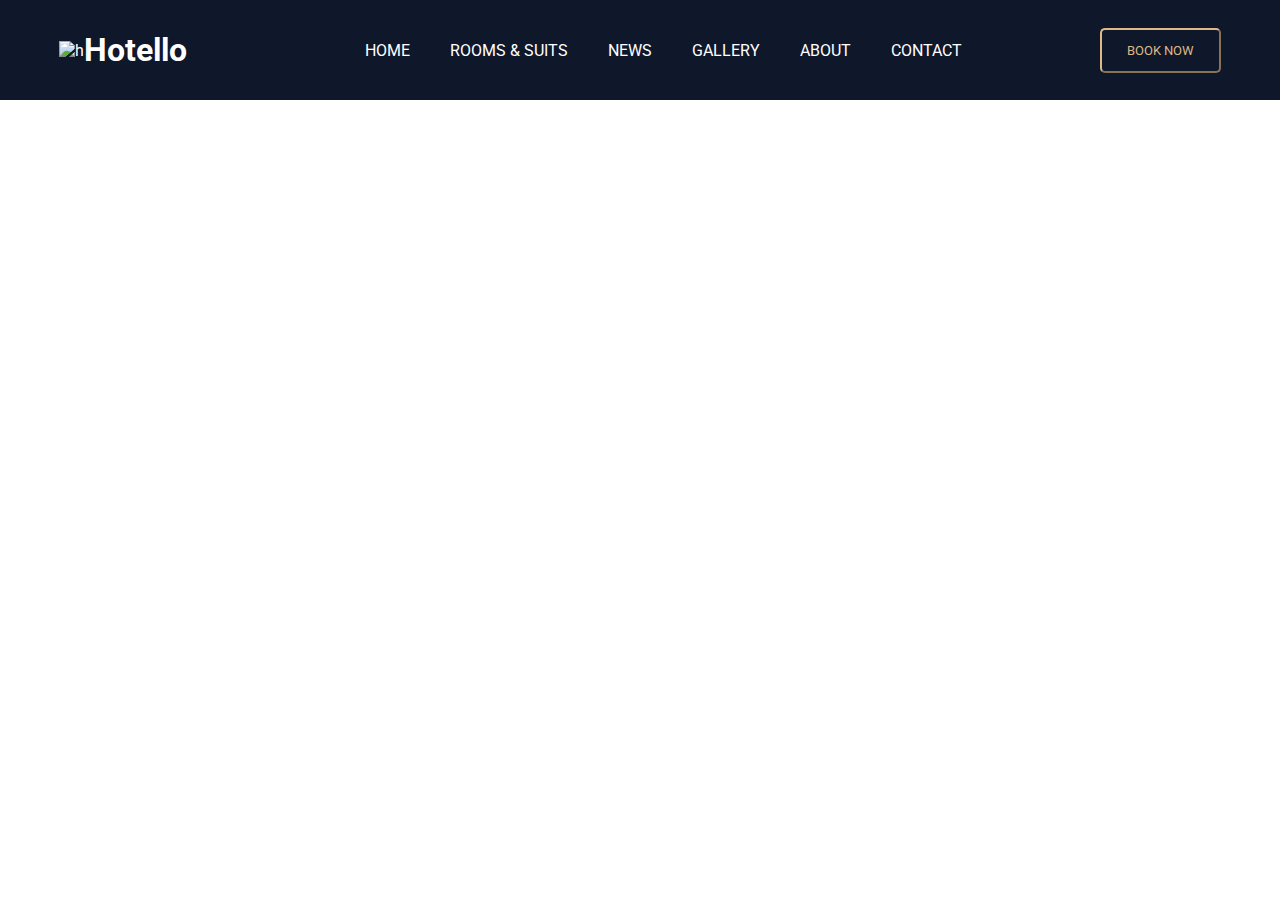
==== pages/news.html @ b0da773d "Home page was completed" ====
<!DOCTYPE html>
<html>

<head>
    <meta charset="utf-8">
    <meta name="viewport" content="width=device-width">
    <meta name="description" content="professional web design">
    <meta name="keywords" content="web design,professional web design">
    <meta name="author" content="">
    <title>Hotello Web Design</title>
    <link rel="stylesheet" href="../main.css">
</head>

<body>
    <header>

        <div id="branding">
            <div>
                <img width="50" height="50" src="https://img.icons8.com/bubbles/50/h.png" alt="h" />
            </div>

            <div id="branding-name">
                <h1>Hotello</h1>
            </div>

        </div>
        <div>
            <ul>
                <!-- <li class="current"><a href="news.html">News</a></li> -->
                <li><a href="../index.html">HOME</a></li>
                <li><a href="rooms.html">ROOMS & SUITS</a></li>
                <li><a href="/pages/news.html">NEWS</a></li>
                <li><a href="gallery.html">GALLERY</a></li>
                <li><a href="about.html">ABOUT</a></li>
                <li><a href="contact.html">CONTACT</a></li>
            </ul>

        </div>
        <div>
            <button class="book-now-btn">
                BOOK NOW
            </button>
        </div>


    </header>
    <div>
        <img src="">
    </div>
    </body>
    </html>
---- main.css ----
@import url('https://fonts.googleapis.com/css2?family=Roboto:wght@100&display=swap');
@import url('https://fonts.googleapis.com/css2?family=Lato&display=swap');
@import url('https://fonts.googleapis.com/css2?family=Zeyada&display=swap');
@import url('https://fonts.googleapis.com/css2?family=Lato&display=swap');
@import url('https://fonts.googleapis.com/css2?family=Great+Vibes&display=swap');
*{
    margin: 0;
    font-family: 'Roboto', sans-serif;
}



/*Header*/
header{
    background-color:#0F172B;
    color: #ffffff;
    display: flex;
    min-height: 100px;
    border-bottom:none;
    align-items: center;
    justify-content: space-around;
    
}
header a{
    color: #ffffff;
    text-decoration: none;
    text-transform: uppercase;
    font-size: 16px;
    
}
header li{
    float: left;
    display: inline;
    padding: 0 20px 0 20px;
}
header #branding{
    float: left;
    display: flex;
    align-items: center;
}
header #branding-name h1{
    margin: 0;
    float: right;
}
header nav{
    float: right;
    margin-top: 10px;
}
s
header #booking h2{
    color: #ffffff;
    border: 2px;
}
.book-now-btn{
    padding: 13px 25px;
    background:none;
    color: burlywood;
    border-radius: 5px;
    border-color: burlywood;

}
.book-now-btn:hover{
    background-color: burlywood;
    color: #ffffff;
    cursor: pointer;
}
/*Showcase*/
#showcase{
    /* min-height: 1000px; */
    background: url('images/Untitled-design-1-1.webp') no-repeat  ;
    background-size: cover;
    text-align: center;
    color: #ffffff;
    display: flex;
    flex-direction: column;
    align-items: center;
    height: 95vh;
    
    
}
#showcase h1{
    margin-top: 0;
    font-size: 55px;
    margin-bottom: 10px;
    font-family: 'Lato', sans-serif;
}
#showcase h2{
    font-family: 'Zeyada', cursive;
    font-size: 75px;
    margin-top: 140px;
    /* margin-bottom: 5px; */
    font-weight: 10px;
    
}
.container{
    padding-top: 60px;
}
/*Lists*/
.lists {
    margin-top: 50px;
    overflow: hidden;
    display: flex;
    width: 80%;
    background-color: #ffffff;
    justify-content: space-between;

}
 .list{
    /* float: left; */
    /* width: 30%; */
    display: flex;
    background-size: cover;
    border-left: 1px solid gray;
    
}

.form{
    width:100% ;
    
}
.items{
    width: 100%;
    height: 100%;
    font-size: 20px;
    
    
}

.check-btn{
    padding: 13px 25px;
    background-color: #0F172B;
    color: #ffffff;
    width: 100%;
    display: flex;
    align-items: center;
    justify-content: center;
    

}
.check-btn:hover{
    background-color: burlywood;
    color: #ffffff;
    cursor: pointer;
}
select{
    
    border: none;
}
/*description*/
.description{
    margin-top: 100px;
    margin-bottom: 150px;
    /* background: url('images/welcome_PNG47.png') no-repeat ; */
    /* background-size: 400px; */
    overflow: hidden;
    align-items: center;
    justify-content: center;
    padding-left: 40px;
    padding-right: 40px;
    
   
}
.container2{
    /* padding-top: 80px; */
    
    
}
.welcome-image{
    display: flex;
    flex-direction: column; 
    position: relative;
}
.welcome-image >h1{
    font-family: 'Lato', sans-serif;
}
.para{
    float: left;
    width: 30%;  
    padding-left: 35px;
    
    text-align:left;
    height: auto;
    
}
.text{
    /* display: flex;
    align-items: center; */
    padding-top: 70px;
    
}
.text >p{
    font-family: 'Lato', sans-serif;
}
.description h1{
    float: left;
    font-size: 50px;
}
.para p{
    font-size: 18px;
    color: gray;
}
/*Services*/
/* .services{
    /* display: flex;
    flex-direction: column; */
/* }
.image-container{
    /* display: grid; */
    /* grid-gap: 10px; */
    /* display: flex;
    justify-content: space-between;
    height: 570px;
    align-items: end;
    
}
.image-item{
    background:url('images/room.jpg') no-repeat;
    position: relative;
    align-items: center;
    display: flex;
    width: 25%;
    background-size: cover;
    height: 550px;
    transition: height 0.3s ease;
    background-color: #0F172B;
    opacity: 0.5; */
    /* max-height: 400px; */
    /* flex-direction: row; */
/* } */
/* .image-item:hover{
    
    height: 570px;
    
} */ 
/* .image-item img{
    width: 323px;
    height: 550px;
    object-fit: cover; */
    

/* } */
/* .text-inner{
    
    background-color: red;
    width: 100%;
    height: 100%;
    display: flex;
    justify-content: center;
    align-items: center;
}
.text-inner:hover{
    
}
.text-overlay{ */
    /* position: absolute; */
    /* top: 50%; */
    /* left: 50%; */
    /* transform: translate(-50%,-50%); */
    /* color:#ffffff; */
    /* text-align: center; */
    /* width: 100%;
    height: 100%;
    background-color: black;
    opacity: 0.4;
    display: flex;
    align-items: center;
    justify-content: center;
    position: absolute;
    
}
.text-overlay:hover{
    display: none;
}
.text-overlay h3{
    font-family: 'Lato', sans-serif;
    font-size: 25px;
    margin: 0;
}  */
.image-container{
    display: flex;
    justify-content: space-between;
    height: 570px;
    align-items: end;
    width: 100%;
}
.image-item{ 
    position: relative;
    align-items: center;
    display: flex;
    width: 25%;
    background-size: cover;
    height: 550px;
    transition: height 0.4s ease;
}
.image1{
    background:url('images/room.jpg') no-repeat;
}
.image2{
    background:url('images/5fee5cb865ebe1d62fa317200e2986ae.jpg') no-repeat;
}
.image3{
    background:url('images/fitness.jpg') no-repeat;
}
.image4{
    background:url('images/meeting.jpg') no-repeat;
}
.image-item:hover{
    height: 570px;  
}
.text-overlay{
    color:#ffffff;
    width: 100%;
    height: 100%;
    opacity: 1;
    display: flex;
    align-items: center;
    justify-content: center;
    transition: opacity 0.3s;
    background-color: rgba(0, 0, 0, 0.5);
}

.text-inner {
    opacity: 0;
    transition: opacity 0.3s;
    background-color: rgba(0, 0, 0, 0.5);
    color: white;
    width: 100%;
    height: 100%;
    position: absolute;
    display: flex;
    flex-direction: column;
    justify-content: center;
    align-items: center;
}
.text-inner>div{
    width: 75%;
    text-align: center;
}
.image-item:hover .text-overlay {
    opacity: 0;
}
  
.image-item:hover .text-inner {
    opacity: 1;
}

.text-overlay h3{
    font-family: 'Lato', sans-serif;
    font-size: 25px;
    margin: 0;
}
.icon-description {
    /* align-items: center;
    justify-content: center; */
    display: flex;
    width: 25%;
    margin-right: 10px;
    /* padding-top: 40px;
    padding-bottom:40px ; */
}
.icon-image{
    /* padding: 30px; */
    /* padding-left: 100px;
    padding-right: 100px; */
    /* border: 1px solid red; */
    
}
.icon-image img{
    width: 50px;
    height: 50px;
    
}

.icon-text p{
    font-size: 16px;
    /* border: 1px solid red; */
    padding-left: 30px;
   
}
.container3{
    display: flex;
    align-items: center;
    justify-content: center;
    background-color:  #f5f5f5;
    height: 200px;
}
.heading{
    padding-left: 20px;

}
.heading >h3{
    padding-bottom: 10px;
}
.image{
    display: flex;
    flex-direction: column; 
    position: relative;
    align-items: center;
    padding: 80px;

    
}
.image >h1{
    font-family: 'Lato', sans-serif;
    font-size: 60px;
    padding-left: 20px;
}
.image >p{
    font-size: 125px;
    color: burlywood;
    font-family: 'Great Vibes', cursive;
}

/* .room-images{
    width: 100%;
    max-width: 100%;
    height: auto;
}

.carousel-container{
    display: flex;} */
    /* justify-content: center; */
   /* align-items: center; */
    /* min-height: 100vh; */ 
    /* overflow: hidden; */
/* } */
/* button {
    position: absolute;
    top: 50%;
    transform: translateY(-50%);
    padding: 10px;
    font-size: 24px;
    background-color: #333;
    color: #fff;
    border: none;
    cursor: pointer;
    z-index: 1;
  }
  /* .prev {
    left: 10px;
  }
  
  .next {
    right: 10px;
  } */
.image-background{
    position:relative;
    background-size: cover;
    width: 100%;
    height: 100%;
    object-fit: cover;
    
}
.image-1{
    display: flex;
    flex-direction: column; 
    position: relative;
    align-items: center;
    padding: 70px;

    
}
.text-img1{
    /* border: 1px solid red; */
    padding: 30px 0;
    font-size: 13px;
}
/* .image-1{
    border: 1px solid blue;
} */
.image-1 >h1{
    font-family: 'Lato', sans-serif;
    font-size: 30px;
    padding-left: 20px;
}
.image-1 >p{
    padding-left: 10px;
    font-size: 80px;
    color: burlywood;
    font-family: 'Great Vibes', cursive;
}
  .text-block {
    position: absolute;
    top: 2256px;
    left: 620px;
    background-color: black;
    opacity: 0.7;
    color: white;
    /* padding-left: 10px; */
    padding-right: 20px;
    height: 500px;
    /* border: 1px solid red; */
    
  }
  /* .book-now-btn-info{
    padding-left: 10px;
    margin: 9px 9px;
    border: 1px  solid red;
    
  } */
  .book-now-btn2{
    color: white;
    background-color: burlywood;
    border: none;
    padding: 10px 10px;
    border-radius: 5%;
  }
  /* carousel */
  .main-slideshow{
    width: 100%;
    display: flex;
    justify-content: center;
  }
  .slideshow-container{
    width: 500px;
    height: 300px;
    /* border: 1px solid red; */
    position: relative;
    display: flex;
    flex-direction: column;
    align-items: center;
    
  }
  .myslide{
    
    width: 100%;
    height: 100%;
    /* border: 1px solid green; */
   
    /* justify-content: center;  */
  } 
  .fade{
    animation-name: fade;
    animation-duration: 1.5s;
   
  }
  @keyframes fade{
    from{
        opacity: 0.4;

    }
    to{
        opacity: 1;
    }
  }
  .profile{
    width: 120px;
    height: 120px;
   
    border-radius: 50%;
    margin: 10px auto;
   display: flex;
   background-size: contain;
   overflow: hidden;
   align-items: center;
   justify-content: center;
  }
 .profile >img{
    /* width: 120px; */
    height: 120px;
 }
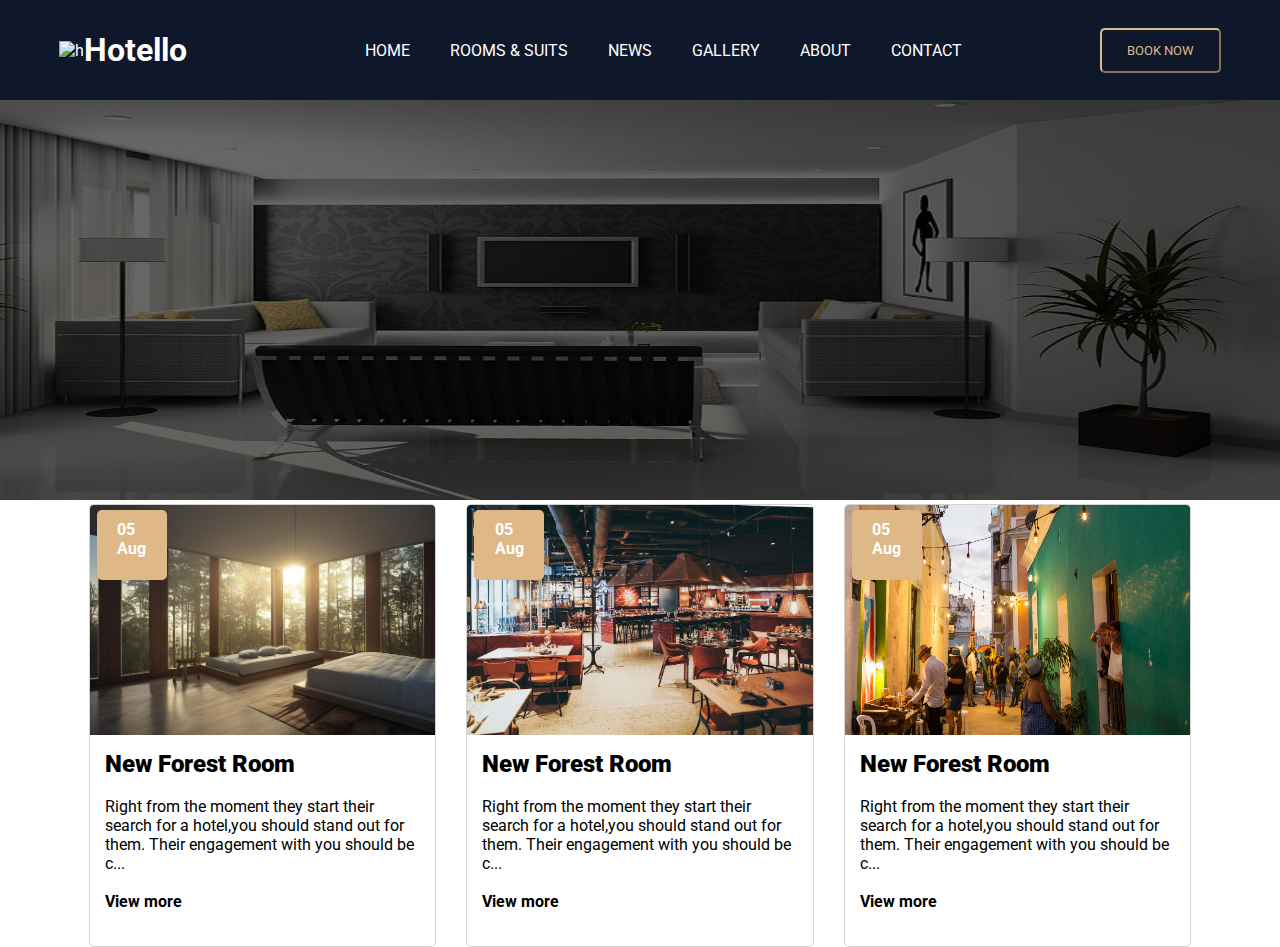
==== commit a2142950: "Homepage was completed" ====
--- a/pages/news.html
+++ b/pages/news.html
@@ -9,6 +9,7 @@
     <meta name="author" content="">
     <title>Hotello Web Design</title>
     <link rel="stylesheet" href="../main.css">
+    <link rel="stylesheet" href="../css/news.css">
 </head>
 
 <body>
@@ -44,9 +45,61 @@
 
 
     </header>
-    <div>
-        <img src="">
+    <section>
+    <div class="news-image">
+        <img src="../images/livingroom-interior-design-furniture-indoors.jpg">
+        <div class="centered">News</div>
     </div>
+    </section>
+    <section>
+        <div class="box-container">
+        <div class="box-description">
+            <div class="box-img">
+                <img src="/images/n1.jpg">
+                <div class="left">
+                    <p>05 <br> Aug</p>
+                </div>
+            </div>
+            <div class="box-text">
+                <h2><b>New Forest Room</b></h2>
+                <br>
+                <p>Right from the moment they start their search for a hotel,you should stand out for them. Their engagement with you should be c...</p>
+                <br>
+                <h4>View more</h4>
+            </div>
+        </div>
+        <div class="box-description">
+            <div class="box-img">
+                <img src="/images/res2.jfif">
+                <div class="left">
+                    <p>05 <br> Aug</p>
+                </div>
+            </div>
+            <div class="box-text">
+                <h2><b>New Forest Room</b></h2>
+                <br>
+                <p>Right from the moment they start their search for a hotel,you should stand out for them. Their engagement with you should be c...</p>
+                <br>
+                <h4>View more</h4>
+            </div>
+        </div>
+        <div class="box-description">
+            <div class="box-img">
+                <img src="/images/night3.jpg">
+                <div class="left">
+                    <p>05 <br> Aug</p>
+                </div>
+            </div>
+            <div class="box-text">
+                <h2><b>New Forest Room</b></h2>
+                <br>
+                <p>Right from the moment they start their search for a hotel,you should stand out for them. Their engagement with you should be c...</p>
+                <br>
+                <h4>View more</h4>
+            </div>
+        </div>
+        </div>
+    </section>
     </body>
     </html>
     --- a/main.css
+++ b/main.css
@@ -558,4 +558,42 @@
  .profile >img{
     /* width: 120px; */
     height: 120px;
- }+ }
+ footer{
+    background-color: #0F172B;
+    color: white;
+  
+ }
+ .footer{
+/*     
+        background-color:#0F172B;
+        color: #ffffff; */
+        display: flex;
+        min-height: 100px;
+        border-bottom:none;
+        align-items: center;
+        justify-content: space-around;
+        
+    
+ }
+ #branding1{
+    display: flex;
+    align-items: center;
+ }
+#branding-name1{
+    display: flex;
+    
+}
+.box1{
+    position: relative;
+    margin: 50px 0;
+}
+.box1-text{
+    padding: 10px;
+}
+.copyright{
+    width: 100%;
+    display: flex;
+    flex-direction: column;
+    align-items: center;
+}--- a/css/news.css
+++ b/css/news.css
@@ -0,0 +1,75 @@
+@import url('https://fonts.googleapis.com/css2?family=Poppins&display=swap');
+.news-image >img{
+    width: 100%;
+    height: 400px;
+    
+    
+    filter: brightness(40%);
+}
+.centered{
+    color: white;
+    font-size: 50px;
+    
+    position: absolute;
+    top: 60%;
+    left: 50%;
+    transform: translate(-50%, -50%);
+    font-family: 'Poppins', sans-serif;
+
+}
+.left {
+    position: absolute;
+    top: 0;
+    left: 2px;
+    background-color: burlywood;
+    width: 50px;
+    height: 50px;
+    display: flex;
+    justify-content: center;
+    color:white;
+    font-weight: bold;
+    padding: 10px;
+    border-radius: 5px;
+    margin: 5px;
+    /* margin-left: -1px; */
+  }
+  .box-container{
+    display: flex;
+    width: 100%;
+    align-items: center;
+    /* justify-content: space-between; */
+    justify-content: center;
+    
+    
+    /* background-size: cover; */
+  }
+  .box-description{
+    /* background-size: cover; */
+    width: 27%;
+    /* height: 300px;
+    overflow: hidden; */
+    /* border: 1px solid red; */
+    position: relative;
+    overflow: hidden;
+    border-radius: 5px;
+    margin: 0 15px;
+    border: 1px solid lightgray;
+  }
+  .box-img{
+    width: 100%;
+    display: flex;
+    /* border: 1px solid red; */
+    background-size: cover;
+    overflow: hidden;
+    height: 230px;
+  }
+  .box-img >img{
+    width: 100%;
+    
+  }
+  .box-text{
+    padding: 15px 15px 35px 15px;
+  }
+  .box-description:hover{
+    box-shadow: rgba(0, 0, 0, 0.35) 0px 5px 15px;
+  }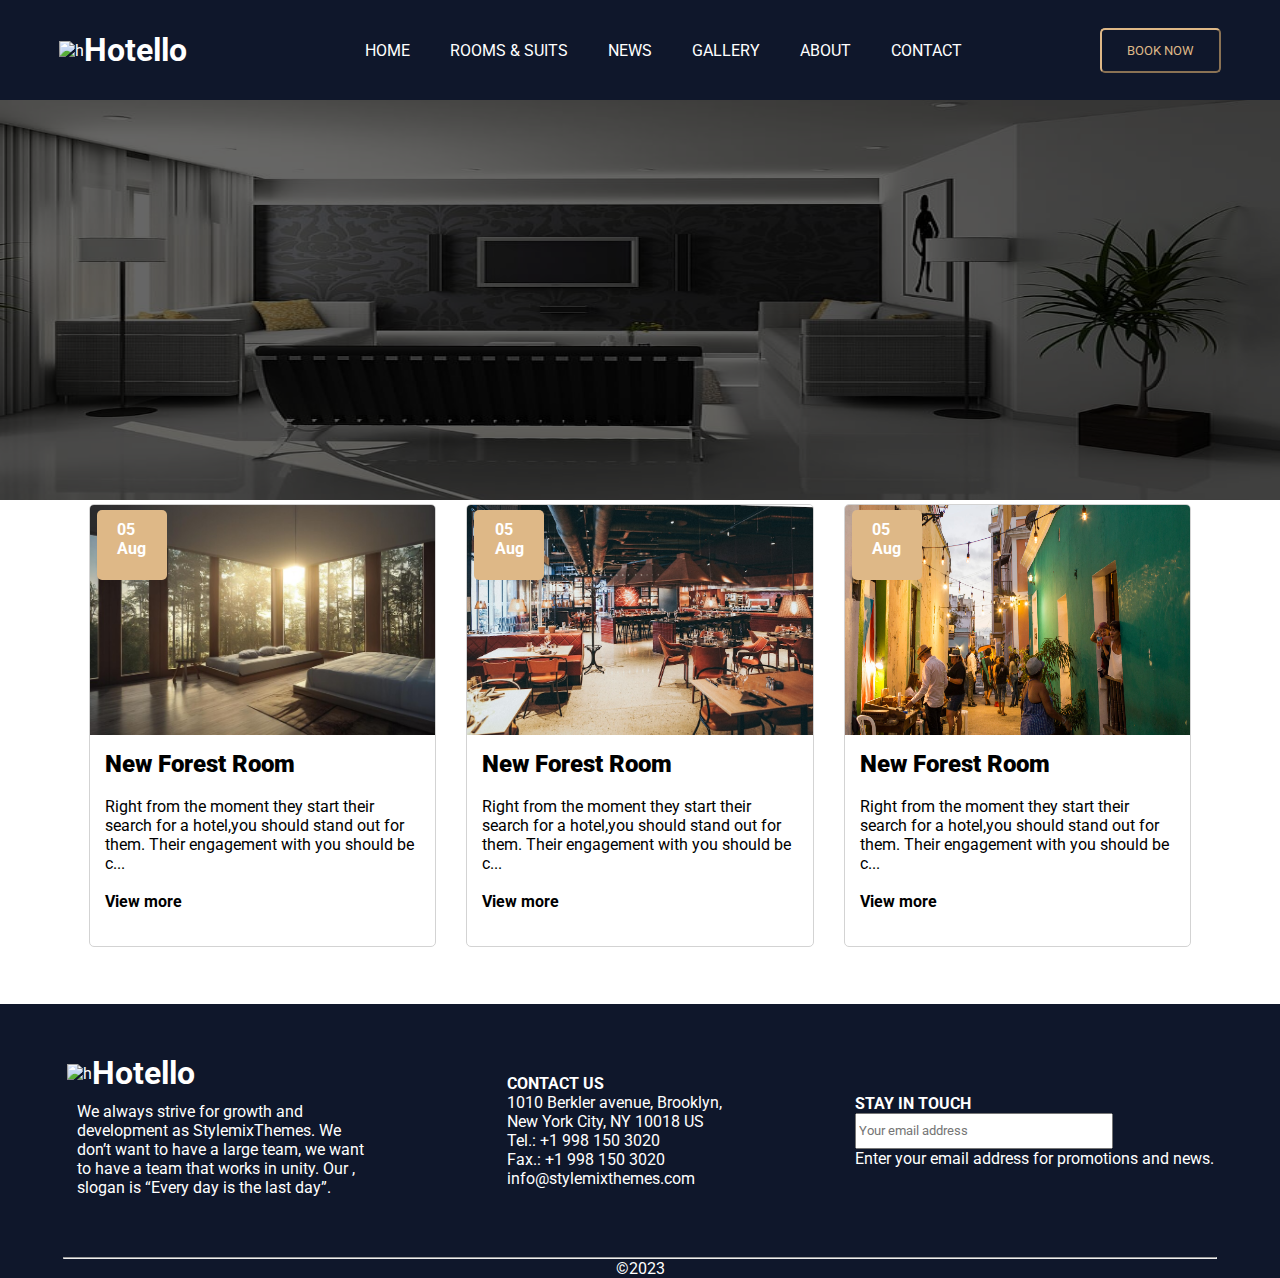
==== commit f25277d0: "add footer" ====
--- a/pages/news.html
+++ b/pages/news.html
@@ -29,11 +29,11 @@
             <ul>
                 <!-- <li class="current"><a href="news.html">News</a></li> -->
                 <li><a href="../index.html">HOME</a></li>
-                <li><a href="rooms.html">ROOMS & SUITS</a></li>
+                <li><a href="#">ROOMS & SUITS</a></li>
                 <li><a href="/pages/news.html">NEWS</a></li>
-                <li><a href="gallery.html">GALLERY</a></li>
-                <li><a href="about.html">ABOUT</a></li>
-                <li><a href="contact.html">CONTACT</a></li>
+                <li><a href="#">GALLERY</a></li>
+                <li><a href="#">ABOUT</a></li>
+                <li><a href="#">CONTACT</a></li>
             </ul>
 
         </div>
@@ -55,7 +55,7 @@
         <div class="box-container">
         <div class="box-description">
             <div class="box-img">
-                <img src="/images/n1.jpg">
+                <img src="../images/n1.jpg">
                 <div class="left">
                     <p>05 <br> Aug</p>
                 </div>
@@ -70,7 +70,7 @@
         </div>
         <div class="box-description">
             <div class="box-img">
-                <img src="/images/res2.jfif">
+                <img src="../images/res2.jfif">
                 <div class="left">
                     <p>05 <br> Aug</p>
                 </div>
@@ -85,7 +85,7 @@
         </div>
         <div class="box-description">
             <div class="box-img">
-                <img src="/images/night3.jpg">
+                <img src="../images/night3.jpg">
                 <div class="left">
                     <p>05 <br> Aug</p>
                 </div>
@@ -100,6 +100,52 @@
         </div>
         </div>
     </section>
+    <br><br><br>
+    <footer>
+        <div class="footer">
+            <div class="box1">
+                <div id="branding1">
+                    <div>
+                        <img width="50" height="50" src="https://img.icons8.com/bubbles/50/h.png" alt="h" />
+                    </div>
+        
+                    <div id="branding-name1">
+                        <h1>Hotello</h1>
+                    </div>
+        
+                </div>
+                <div class="box1-text">
+                    We always strive for growth and <br>development as StylemixThemes. We <br>don’t want to have a large team, we want<br> to have a team that works in unity. Our ,<br>slogan is “Every day is the last day”.
+                </div>
+            </div>
+            <div class="box1">
+                <h4>CONTACT US</h3>
+                    <p>1010 Berkler avenue, Brooklyn,<br>
+                        New York City, NY 10018 US<br>
+                        
+                        Tel.: +1 998 150 3020<br>
+                        Fax.: +1 998 150 3020<br>
+                        
+                        info@stylemixthemes.com</p>
+            </div>
+            <div class="box1">
+                <h4>STAY IN TOUCH</h4>
+                <form >
+                    <label for="Name"></label>
+                    <input style="height: 30px; width: 250px;" type="text" id="email" name="email" placeholder="Your email address">
+                </form>
+                <p>Enter your email address for promotions and news.</p>
+            </div>
+            
+            
+        </div>
+        
+       <div class="copyright">
+        <hr style="background-color: white; width: 90% ;">
+        <p>&copy;2023</p>
+       </div>
+    
+        </footer>
     </body>
     </html>
     --- a/main.css
+++ b/main.css
@@ -299,10 +299,10 @@
     background:url('images/5fee5cb865ebe1d62fa317200e2986ae.jpg') no-repeat;
 }
 .image3{
+    background:url('images/meeting.jpg') no-repeat;
+}
+.image4{
     background:url('images/fitness.jpg') no-repeat;
-}
-.image4{
-    background:url('images/meeting.jpg') no-repeat;
 }
 .image-item:hover{
     height: 570px;  
@@ -479,10 +479,19 @@
     color: burlywood;
     font-family: 'Great Vibes', cursive;
 }
+
+.img-background{
+    background-image: url(images/steak-menu-juicy-grilled-steaks-black-stone-background-tbone-striploin-rib-eye-new-york-steak-top-view-rustic-style_187166-23269.jpg);
+    width: 100%;
+    height: 500px;
+    position: relative;
+    
+}
   .text-block {
-    position: absolute;
-    top: 2256px;
-    left: 620px;
+    
+    margin-right: 0;
+    margin-left: auto;
+    width: 50%;
     background-color: black;
     opacity: 0.7;
     color: white;
